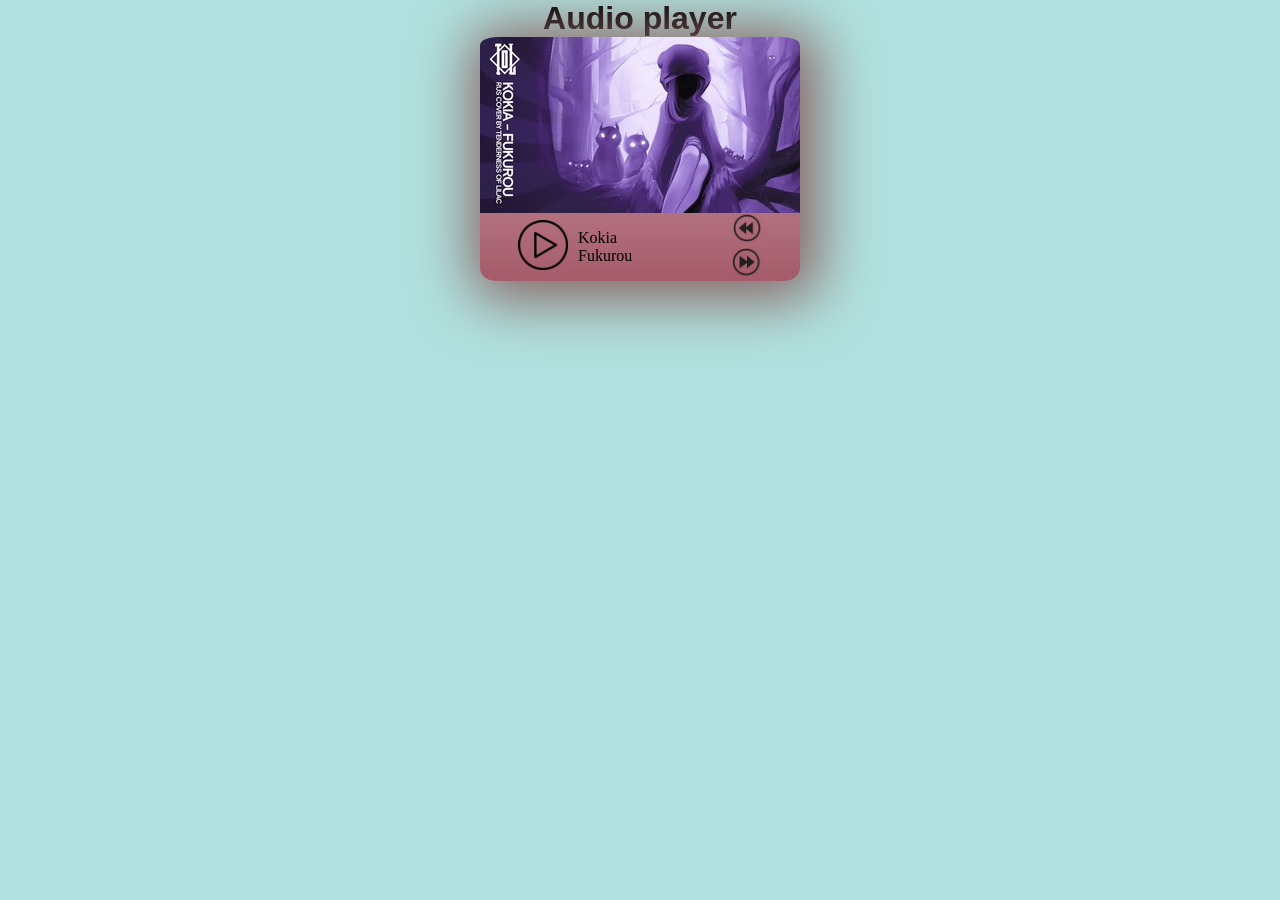
==== Audio-player/index.html @ 737e7049 "feat: add markup and styles" ====
<!DOCTYPE html>
<html lang="en">
<head>
    <meta charset="UTF-8">
    <meta name="viewport" content="width=device-width, initial-scale=1.0">
    <link rel="stylesheet" href="style.css">
    <title>Audio player</title>
</head>
<body>
    <div class="wrapper">
        <header>
            <h1>Audio player</h1>
        </header>

        <main>
            <div class="player-box-wrapper">
                <div class="player-box">
                    <div class="track-image"></div>
                    <div class="player-controllers">
                        <div class="buttons">
                            <div class="button-pause"><img src="/Audio-player/assets/buttons/pause.png" alt="pause" width="50" height="50"></div>
                            <div class="button-play"><img src="/Audio-player/assets/buttons/play.png" alt="play" width="50" height="50"></div>

                            <div class="current">
                                <div class="artist">Kokia</div>
                                <div class="track">Fukurou</div>
                            </div>
                            
                            <div class="prev-next-buttons">
                                <div class="button-prev"><img src="/Audio-player/assets/buttons/backward.png" alt="previous track" width="30" height="30"></div>
                                <div class="button-next"><img src="/Audio-player/assets/buttons/forward.png" alt="next track"  width="30" height="30"></div>
                            </div>      

                            <div class="progress-bar"></div>
                        </div>
                    </div>
                </div>
            </div>
        </main>

        <footer>
            <div></div>
        </footer>
    </div>
    <script src="main.js"></script>
</body>
</html>
---- Audio-player/style.css ----
* {
    margin: 0;
    padding: 0;
    box-sizing: border-box;
}

body {
    max-width: 1920px;
    background-color: #b0e1de;
}

.wrapper {
    margin: 0 auto;
    height: 100vh;
}

h1 {
    text-align: center;
    font-family:'Franklin Gothic Medium', 'Arial Narrow', Arial, sans-serif
}

/* player styles */

.player-box-wrapper {
    display: flex;
    flex-direction: column;
    align-items: center;
}

.player-box {
    width: 20rem;
    display: flex;
    flex-direction: column;
    align-items: center;
    background: linear-gradient(#d6a8b9, rgb(165 91 105));

    border-radius: 5%;
    box-shadow: 5px 5px 58px 14px #886363;;
}

.track-image {
    width: 20rem;
    height: 11rem;
    background: url(/Audio-player/assets/img/fukurou.jpg) 50% / cover no-repeat;
    border-radius: 5% 5% 0 0;
}

/* buttons */

.buttons {
    display: flex;
}

.button-pause {
    display: none;
}

.button-pause,
.button-play,
.current {
    align-self: center;
    margin-right: 10px;
}

.current {
    width: 9rem;
}
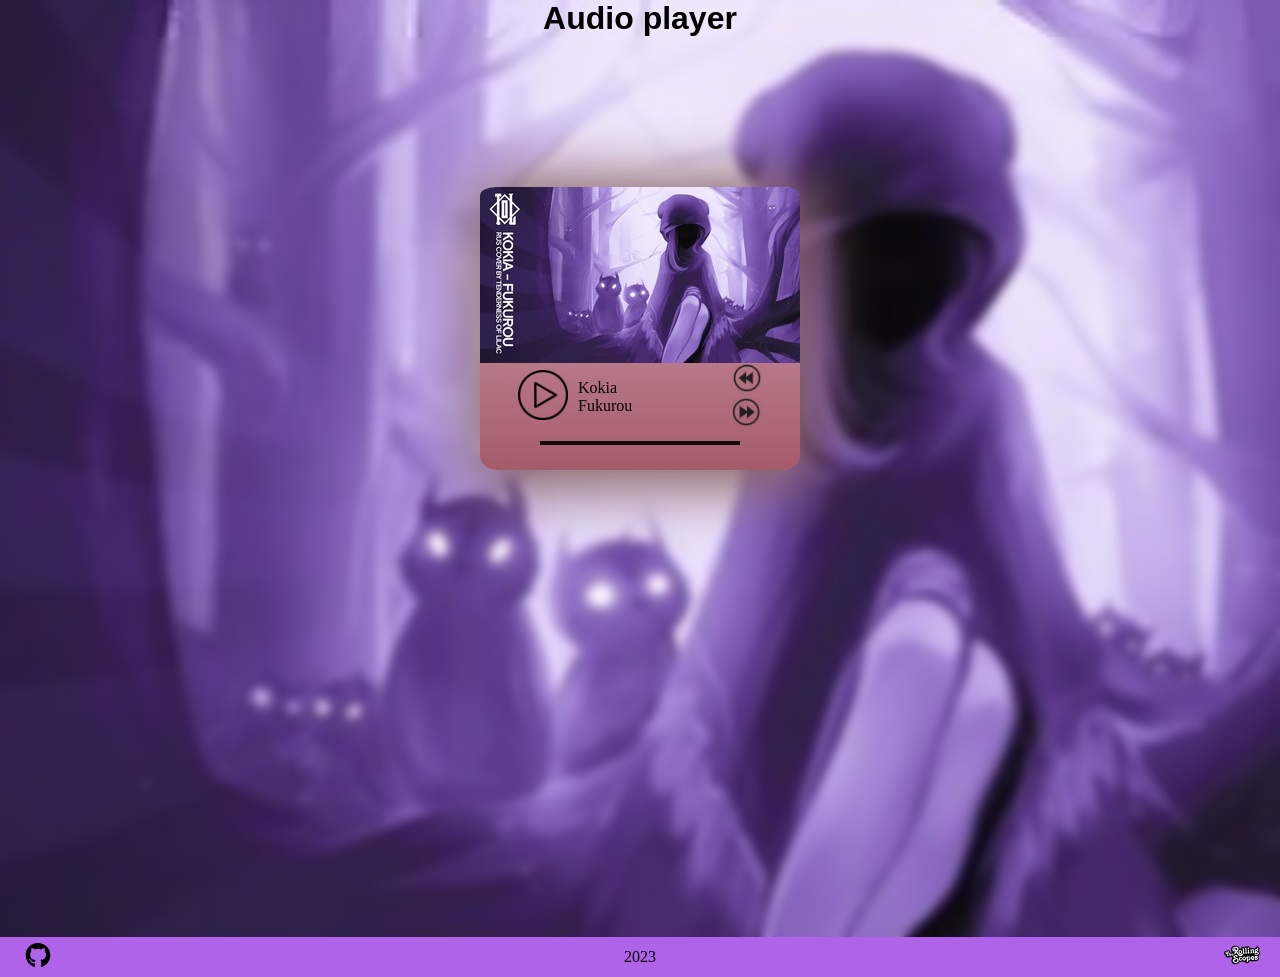
==== commit 5210a0a8: "feat: add footer" ====
--- a/Audio-player/index.html
+++ b/Audio-player/index.html
@@ -31,15 +31,20 @@
                                 <div class="button-next"><img src="/Audio-player/assets/buttons/forward.png" alt="next track"  width="30" height="30"></div>
                             </div>      
 
-                            <div class="progress-bar"></div>
+                            <!-- <div class="progress-bar"></div> -->
                         </div>
+                        <div class="progress-bar"></div>
                     </div>
                 </div>
             </div>
         </main>
 
         <footer>
-            <div></div>
+            <div class="footer-wrapper">
+                <div class="footer-item"><a href="https://github.com/Mireille0000"><img src="/Audio-player/assets/img/gh_logo.svg" alt="hg logo" width="36" height="36" title="My hitHub page"></a></div>
+                <div class="footer-item">2023</div>
+                <div class="footer-item"><a href="https://github.com/rolling-scopes-school/tasks/tree/master/stage0"><img src="/Audio-player/assets/img/rsschool.svg" alt="rsschool logo" width="36" height="36" title="Link RSSchool Stage0"></a></div>
+            </div>
         </footer>
     </div>
     <script src="main.js"></script>
--- a/Audio-player/style.css
+++ b/Audio-player/style.css
@@ -11,7 +11,9 @@
 
 .wrapper {
     margin: 0 auto;
-    height: 100vh;
+    /* height: 100vh; */
+
+    background: url(/Audio-player/assets/img/fukurou.jpg) 50% / cover no-repeat;
 }
 
 h1 {
@@ -22,9 +24,11 @@
 /* player styles */
 
 .player-box-wrapper {
+    height: 100vh;
     display: flex;
     flex-direction: column;
     align-items: center;
+    backdrop-filter: blur(5px);
 }
 
 .player-box {
@@ -32,6 +36,7 @@
     display: flex;
     flex-direction: column;
     align-items: center;
+    margin-top: 150px;
     background: linear-gradient(#d6a8b9, rgb(165 91 105));
 
     border-radius: 5%;
@@ -64,4 +69,32 @@
 
 .current {
     width: 9rem;
+}
+
+/* progress bar */
+
+.player-controllers {
+    display: flex;
+    flex-direction: column;
+}
+
+.progress-bar {
+    width: 200px;
+    height: 4px;
+    margin-top: 10px;
+    margin-bottom: 25px;
+    align-self: center;
+    background-color: #100b0b;
+}
+
+/* footer styles */
+
+.footer-wrapper {
+    display: flex;
+    justify-content: space-between;
+    align-items: center;
+    padding-right: 20px;
+    padding-left: 20px;
+
+    background-color: #af63e8;
 }
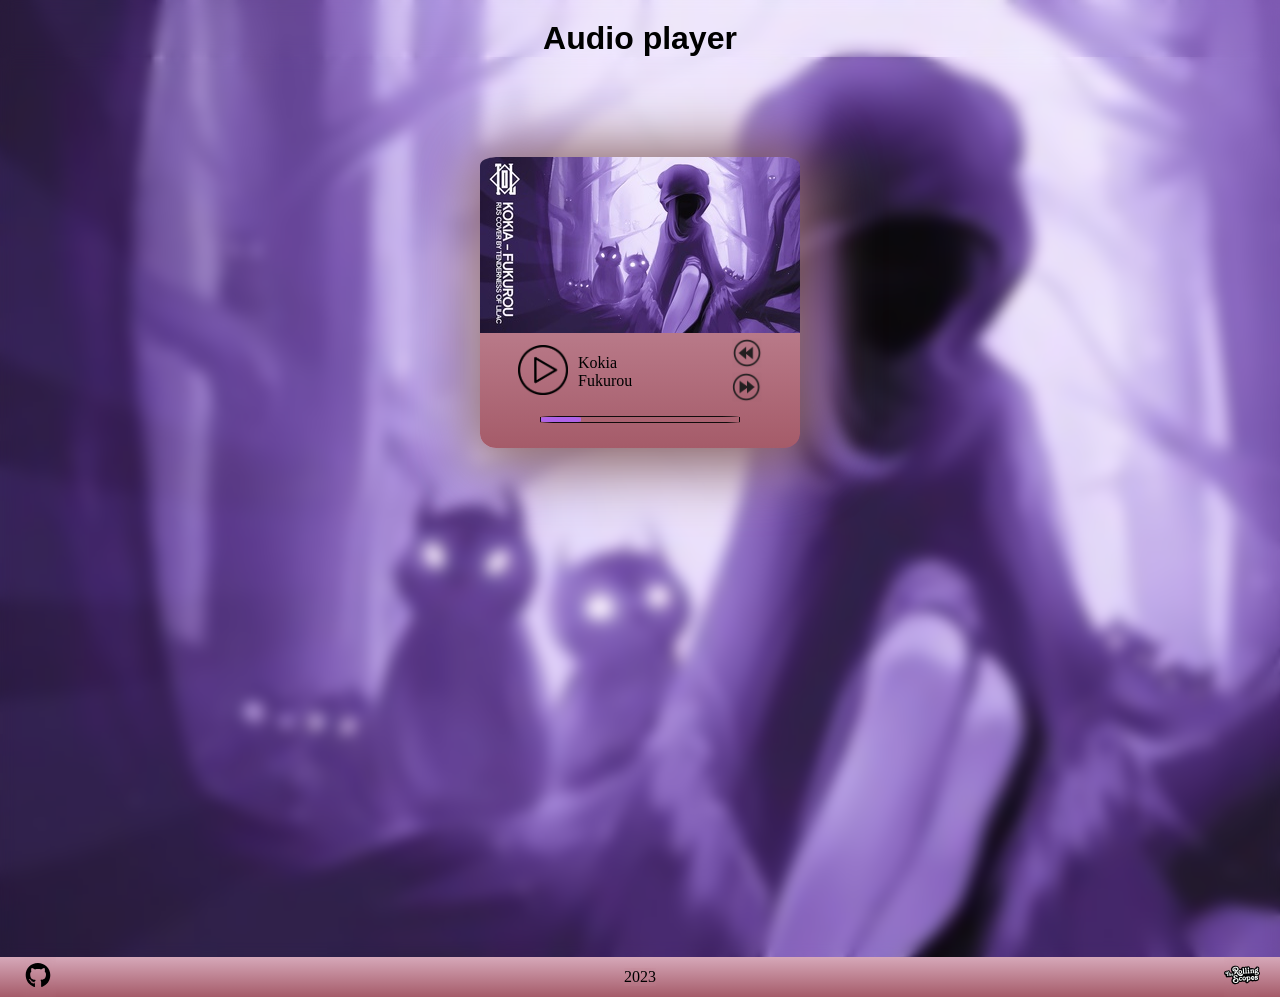
==== commit 159fd197: "feat: change footer styles and progress bar styles, add audio files" ====
--- a/Audio-player/index.html
+++ b/Audio-player/index.html
@@ -8,7 +8,7 @@
 </head>
 <body>
     <div class="wrapper">
-        <header>
+        <header class="header-wrapper">
             <h1>Audio player</h1>
         </header>
 
@@ -25,6 +25,11 @@
                                 <div class="artist">Kokia</div>
                                 <div class="track">Fukurou</div>
                             </div>
+
+                            <div class="current next">
+                                <div class="artist">Else</div>
+                                <div class="track">Lone Wolf</div>
+                            </div>
                             
                             <div class="prev-next-buttons">
                                 <div class="button-prev"><img src="/Audio-player/assets/buttons/backward.png" alt="previous track" width="30" height="30"></div>
@@ -33,7 +38,10 @@
 
                             <!-- <div class="progress-bar"></div> -->
                         </div>
-                        <div class="progress-bar"></div>
+                        <div class="progress-bar">
+                            <div class="progress"></div>
+                        </div>
+                        
                     </div>
                 </div>
             </div>
--- a/Audio-player/style.css
+++ b/Audio-player/style.css
@@ -5,19 +5,31 @@
 }
 
 body {
-    max-width: 1920px;
-    background-color: #b0e1de;
+    background-color: #d0d3ef;
+    height: 100vh;
 }
 
 .wrapper {
+    max-width: 1920px;
     margin: 0 auto;
-    /* height: 100vh; */
 
     background: url(/Audio-player/assets/img/fukurou.jpg) 50% / cover no-repeat;
 }
 
+/* .wrapper {
+    max-width: 1920px;
+    margin: 0 auto;
+
+    background: url(/Audio-player/assets/img/lone_wolf.jpg) 50% / cover no-repeat;
+} */
+
+.header-wrapper {
+    backdrop-filter: blur(7px);
+}
+
 h1 {
     text-align: center;
+    padding-top: 20px;
     font-family:'Franklin Gothic Medium', 'Arial Narrow', Arial, sans-serif
 }
 
@@ -28,7 +40,7 @@
     display: flex;
     flex-direction: column;
     align-items: center;
-    backdrop-filter: blur(5px);
+    backdrop-filter: blur(7px);
 }
 
 .player-box {
@@ -36,7 +48,7 @@
     display: flex;
     flex-direction: column;
     align-items: center;
-    margin-top: 150px;
+    margin-top: 100px;
     background: linear-gradient(#d6a8b9, rgb(165 91 105));
 
     border-radius: 5%;
@@ -50,10 +62,18 @@
     border-radius: 5% 5% 0 0;
 }
 
+/* .track-image {
+    width: 20rem;
+    height: 11rem;
+    background: url(/Audio-player/assets/img/lone_wolf.jpg) 50% / cover no-repeat;
+    border-radius: 5% 5% 0 0;
+} */
+
 /* buttons */
 
 .buttons {
     display: flex;
+    margin-top: 5px;
 }
 
 .button-pause {
@@ -71,6 +91,10 @@
     width: 9rem;
 }
 
+.current.next {
+    display: none;
+}
+
 /* progress bar */
 
 .player-controllers {
@@ -80,11 +104,19 @@
 
 .progress-bar {
     width: 200px;
-    height: 4px;
+    height: 7px;
     margin-top: 10px;
     margin-bottom: 25px;
     align-self: center;
-    background-color: #100b0b;
+    border-radius: 15%;
+    border: 1px solid  #100b0b;
+}
+
+.progress {
+    width: 20%;
+    height: 100%;
+    border-radius: 15%;
+    background-color: #af63e8;
 }
 
 /* footer styles */
@@ -97,4 +129,9 @@
     padding-left: 20px;
 
     background-color: #af63e8;
+    background: linear-gradient(#d6a8b9, rgb(165 91 105));
+}
+
+.footer-item {
+    backdrop-filter: blur(5px);
 }
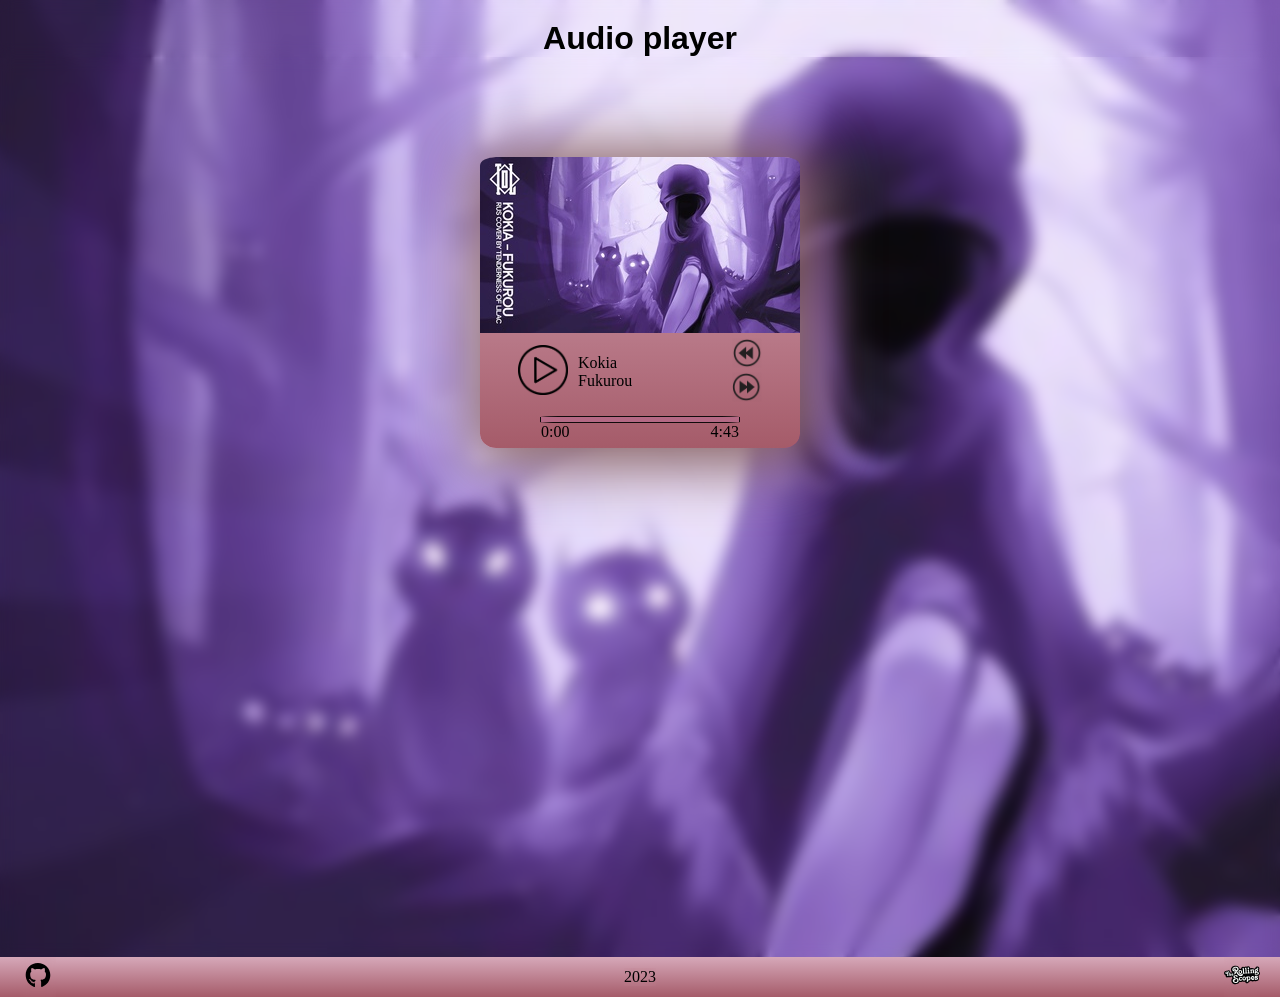
==== commit 754de57a: "feat: finish progress bar functionality (track time progress)" ====
--- a/Audio-player/index.html
+++ b/Audio-player/index.html
@@ -18,30 +18,29 @@
                     <div class="track-image"></div>
                     <div class="player-controllers">
                         <div class="buttons">
-                            <div class="button-pause"><img src="/Audio-player/assets/buttons/pause.png" alt="pause" width="50" height="50"></div>
-                            <div class="button-play"><img src="/Audio-player/assets/buttons/play.png" alt="play" width="50" height="50"></div>
+                            <div class="button-pause"><img src="./assets/buttons/pause.png" alt="pause" width="50" height="50"></div>
+                            <div class="button-play"><img src="./assets/buttons/play.png" alt="play" width="50" height="50"></div>
 
                             <div class="current">
-                                <div class="artist">Kokia</div>
-                                <div class="track">Fukurou</div>
+                                <div class="artist"></div>
+                                <div class="track"></div>
                             </div>
-
-                            <div class="current next">
-                                <div class="artist">Else</div>
-                                <div class="track">Lone Wolf</div>
-                            </div>
+                            <div><audio src="./assets/audio/kokia.mp3"></audio></div>
                             
                             <div class="prev-next-buttons">
-                                <div class="button-prev"><img src="/Audio-player/assets/buttons/backward.png" alt="previous track" width="30" height="30"></div>
-                                <div class="button-next"><img src="/Audio-player/assets/buttons/forward.png" alt="next track"  width="30" height="30"></div>
+                                <div class="button-prev"><img src="./assets/buttons/backward.png" alt="previous track" width="30" height="30"></div>
+                                <div class="button-next"><img src="./assets/buttons/forward.png" alt="next track"  width="30" height="30"></div>
                             </div>      
 
                             <!-- <div class="progress-bar"></div> -->
                         </div>
                         <div class="progress-bar">
                             <div class="progress"></div>
-                        </div>
-                        
+                            <div class="duration">
+                                <div class="track-duration-progress"></div>
+                                <div class="track-duration"></div>
+                            </div>    
+                        </div>    
                     </div>
                 </div>
             </div>
@@ -49,9 +48,9 @@
 
         <footer>
             <div class="footer-wrapper">
-                <div class="footer-item"><a href="https://github.com/Mireille0000"><img src="/Audio-player/assets/img/gh_logo.svg" alt="hg logo" width="36" height="36" title="My hitHub page"></a></div>
+                <div class="footer-item"><a href="https://github.com/Mireille0000"><img src="./assets/img/gh_logo.svg" alt="hg logo" width="36" height="36" title="My hitHub page"></a></div>
                 <div class="footer-item">2023</div>
-                <div class="footer-item"><a href="https://github.com/rolling-scopes-school/tasks/tree/master/stage0"><img src="/Audio-player/assets/img/rsschool.svg" alt="rsschool logo" width="36" height="36" title="Link RSSchool Stage0"></a></div>
+                <div class="footer-item"><a href="https://github.com/rolling-scopes-school/tasks/tree/master/stage0"><img src="./assets/img/rsschool.svg" alt="rsschool logo" width="36" height="36" title="Link RSSchool Stage0"></a></div>
             </div>
         </footer>
     </div>
--- a/Audio-player/style.css
+++ b/Audio-player/style.css
@@ -13,15 +13,9 @@
     max-width: 1920px;
     margin: 0 auto;
 
-    background: url(/Audio-player/assets/img/fukurou.jpg) 50% / cover no-repeat;
+    background: url(./assets/img/fukurou.jpg) 50% / cover no-repeat;
+    backdrop-filter: blur(7px);
 }
-
-/* .wrapper {
-    max-width: 1920px;
-    margin: 0 auto;
-
-    background: url(/Audio-player/assets/img/lone_wolf.jpg) 50% / cover no-repeat;
-} */
 
 .header-wrapper {
     backdrop-filter: blur(7px);
@@ -31,6 +25,14 @@
     text-align: center;
     padding-top: 20px;
     font-family:'Franklin Gothic Medium', 'Arial Narrow', Arial, sans-serif
+}
+
+main {
+    /* display: flex;
+    justify-content: center;
+    align-items: center; */
+
+    backdrop-filter: blur(7px);
 }
 
 /* player styles */
@@ -58,14 +60,14 @@
 .track-image {
     width: 20rem;
     height: 11rem;
-    background: url(/Audio-player/assets/img/fukurou.jpg) 50% / cover no-repeat;
+    background: url(./assets/img/fukurou.jpg) 50% / cover no-repeat;
     border-radius: 5% 5% 0 0;
 }
 
 /* .track-image {
     width: 20rem;
     height: 11rem;
-    background: url(/Audio-player/assets/img/lone_wolf.jpg) 50% / cover no-repeat;
+    background: url(./assets/img/lone_wolf.jpg) 50% / cover no-repeat;
     border-radius: 5% 5% 0 0;
 } */
 
@@ -80,11 +82,26 @@
     display: none;
 }
 
+.button-pause_active {
+    display: flex;
+}
+.button-play_active {
+    display: none;
+}
+
 .button-pause,
 .button-play,
 .current {
     align-self: center;
     margin-right: 10px;
+}
+
+.button-pause,
+.button-play,
+.button-prev,
+.button-next,
+.progress-bar {
+    cursor: pointer;
 }
 
 .current {
@@ -110,13 +127,19 @@
     align-self: center;
     border-radius: 15%;
     border: 1px solid  #100b0b;
+    background-color: #b36984;
 }
 
 .progress {
-    width: 20%;
-    height: 100%;
+    width: 0;
+    height: 6px;
     border-radius: 15%;
     background-color: #af63e8;
+}
+
+.duration {
+    display: flex;
+    justify-content: space-between;
 }
 
 /* footer styles */
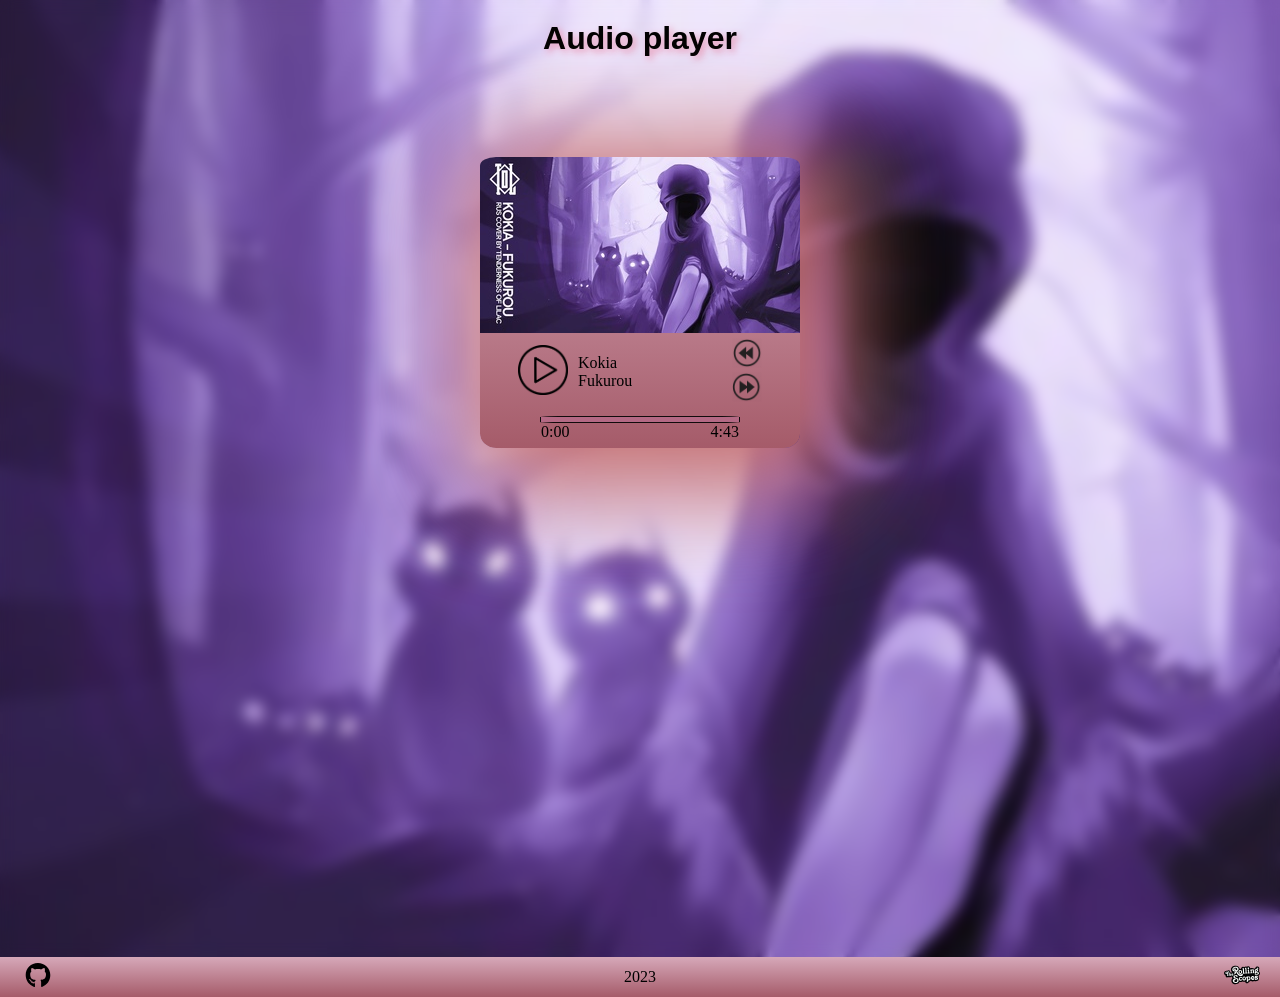
==== commit 8992b389: "feat: add new styles to header and footer" ====
--- a/Audio-player/index.html
+++ b/Audio-player/index.html
@@ -4,10 +4,12 @@
     <meta charset="UTF-8">
     <meta name="viewport" content="width=device-width, initial-scale=1.0">
     <link rel="stylesheet" href="style.css">
+    <link  type="image/x-icon" href="./assets/img/favicon.ico" rel="shortcut icon">
     <title>Audio player</title>
 </head>
 <body>
     <div class="wrapper">
+        <div class="blur">
         <header class="header-wrapper">
             <h1>Audio player</h1>
         </header>
@@ -45,6 +47,7 @@
                 </div>
             </div>
         </main>
+    </div>
 
         <footer>
             <div class="footer-wrapper">
--- a/Audio-player/style.css
+++ b/Audio-player/style.css
@@ -14,25 +14,17 @@
     margin: 0 auto;
 
     background: url(./assets/img/fukurou.jpg) 50% / cover no-repeat;
-    backdrop-filter: blur(7px);
 }
 
-.header-wrapper {
+.blur {
     backdrop-filter: blur(7px);
 }
 
 h1 {
     text-align: center;
     padding-top: 20px;
-    font-family:'Franklin Gothic Medium', 'Arial Narrow', Arial, sans-serif
-}
-
-main {
-    /* display: flex;
-    justify-content: center;
-    align-items: center; */
-
-    backdrop-filter: blur(7px);
+    font-family:'Franklin Gothic Medium', 'Arial Narrow', Arial, sans-serif;
+    text-shadow: 3px 3px 7px #e896b4;
 }
 
 /* player styles */
@@ -42,7 +34,6 @@
     display: flex;
     flex-direction: column;
     align-items: center;
-    backdrop-filter: blur(7px);
 }
 
 .player-box {
@@ -54,7 +45,7 @@
     background: linear-gradient(#d6a8b9, rgb(165 91 105));
 
     border-radius: 5%;
-    box-shadow: 5px 5px 58px 14px #886363;;
+    box-shadow: 15px 15px 100px 30px #c46e6e;;
 }
 
 .track-image {
@@ -63,13 +54,6 @@
     background: url(./assets/img/fukurou.jpg) 50% / cover no-repeat;
     border-radius: 5% 5% 0 0;
 }
-
-/* .track-image {
-    width: 20rem;
-    height: 11rem;
-    background: url(./assets/img/lone_wolf.jpg) 50% / cover no-repeat;
-    border-radius: 5% 5% 0 0;
-} */
 
 /* buttons */
 
@@ -155,6 +139,6 @@
     background: linear-gradient(#d6a8b9, rgb(165 91 105));
 }
 
-.footer-item {
-    backdrop-filter: blur(5px);
+.footer-item:hover {
+    box-shadow: 15px 15px 180px 24px #afc737;
 }
